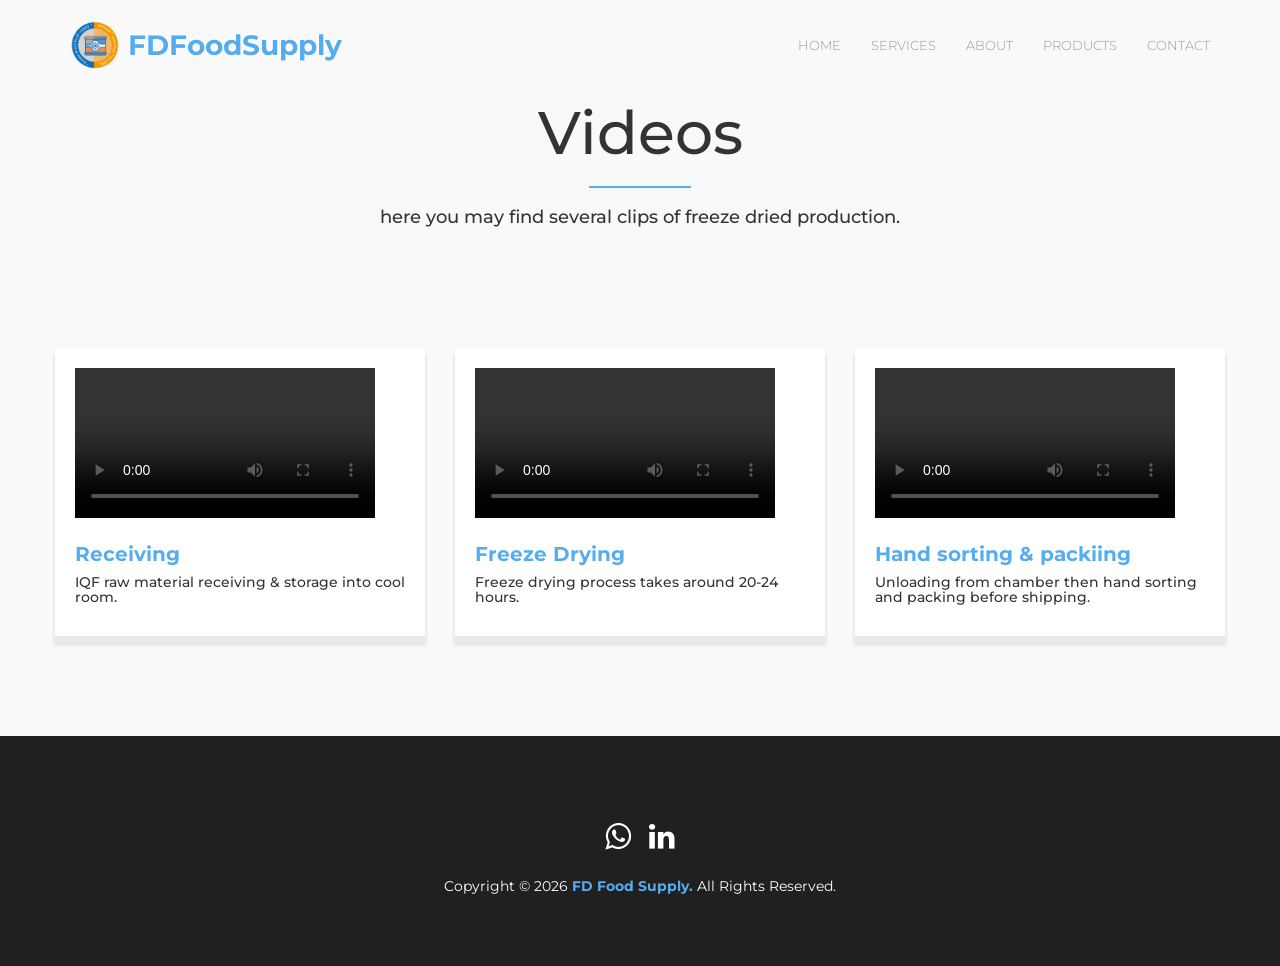
==== video.html @ 23c230f1 "Add files via upload" ====
<!DOCTYPE html>
<html lang="en">
<head>
	<meta charset="utf-8">
	<title>Freeze Dried Food Supply</title>
	<meta http-equiv="X-UA-Compatible" content="IE=Edge">
	<meta name="viewport" content="width=device-width, initial-scale=1">
	<meta name="keywords" content="freeze drying, freeze-dried, FD fruit, FD vegetable, FD candy, FD snack">
	<meta name="description" content="">
    <!-- 
	freeze-dried food, freeze-drying, FD fruits, FD vegetable, FD candies, FD confectionary.
    -->
	<link href='http://fonts.googleapis.com/css?family=Montserrat:400,700' rel='stylesheet' type='text/css'>
	<link rel="stylesheet" href="css/animate.min.css">
	<link rel="stylesheet" href="css/bootstrap.min.css">
	<link rel="stylesheet" href="css/font-awesome.min.css">		
	<link rel="stylesheet" href="css/templatemo-style.css">
</head>
<body data-spy="scroll" data-offset="50" data-target=".navbar-collapse">
	<div class="preloader">
		<div class="sk-spinner sk-spinner-rotating-plane"></div>
	</div>
	<nav class="navbar navbar-fixed-top custom-navbar" role="navigation">
		<div class="container">
			<div class="navbar-header">
				<button class="navbar-toggle" data-toggle="collapse" data-target=".navbar-collapse">
					<span class="icon icon-bar"></span>
					<span class="icon icon-bar"></span>
					<span class="icon icon-bar"></span>
				</button>
<div style="display:flex; align-items:center; flex-wrap:nowrap; gap:8px;">
  <img src="images/logo.png" alt="" width="50" height="50" style="object-fit:contain; flex-shrink:0;">
  <a href="https://www.fdfoodsupply.com" class="navbar-brand"> <span style="text-shadow: 1px 1px 0 #fff, -1px 1px 0 #fff, 1px -1px 0 #fff, -1px -1px 0 #fff;
  ">FDFoodSupply</span></a>
</div>
			</div>
			<div class="collapse navbar-collapse">
				<ul class="nav navbar-nav navbar-right">
					<li><a href="https://www.fdfoodsupply.com/index.html">Home</a></li>
					<li><a href="https://www.fdfoodsupply.com/index.html">Services</a></li>
					<li><a href="https://www.fdfoodsupply.com/index.html">About</a></li>
					<li><a href="https://www.fdfoodsupply.com/index.html">Products</a></li>
					<li><a href="https://www.fdfoodsupply.com/index.html">Contact</a></li>
				</ul>
			</div>
		</div>
	</nav>


	<section id="about">
		<div class="container">
			<div class="row">
				<div class="col-md-12 wow bounceIn">
					<h2>Videos</h2>
					<hr>
					<h4>here you may find several clips of freeze dried production.</h4>
				</div>
			
			<div class="row">
				<div class="col-md-4 col-sm-4 wow fadeInUp" data-wow-delay="0.6s">
					<div class="about-wrapper">
				<video controls style="max-width: 100%;">
  				<source src="images/FDflowchart01720.mp4" type="video/mp4">
  					Your browser does not support this video.
				</video>

						<h3>Receiving</h3>
						<h5>IQF raw material receiving & storage into cool room.</h5>
					</div>
				</div>
				<div class="col-md-4 col-sm-4 wow fadeInUp" data-wow-delay="0.6s">
					<div class="about-wrapper">
				<video controls style="max-width: 100%;">
  				<source src="images/FDflowchart02720.mp4" type="video/mp4">
  					Your browser does not support this video.
				</video>
						<h3>Freeze Drying</h3>
						<h5>Freeze drying process takes around 20-24 hours.</h5>
					</div>
				</div>
				<div class="col-md-4 col-sm-4 wow fadeInUp" data-wow-delay="0.6s">
					<div class="about-wrapper">
				<video controls style="max-width: 100%;">
  				<source src="images/FDflowchart03720.mp4" type="video/mp4">
  					Your browser does not support this video.
				</video>
						<h3>Hand sorting & packiing</h3>
						<h5>Unloading from chamber then hand sorting and packing before shipping.</h5>
					</div>
				</div>
			</div>
		</div>
	</section>
	<!-- end about -->
	<!-- start portfolio -->


	<footer>
		<div class="container">
			<div class="row">
				<div class="col-md-12">
					<ul class="social-icon wow fadeIn" data-wow-delay="0.3s">
						<li><a href="https://wa.me/8613853216992" class="fa fa-whatsapp"></a></li>
						<li><a href="https://www.linkedin.com/in/aileen-fdfoodsupply" class="fa fa-linkedin"></a></li>
					</ul>
					<p class="wow bounceIn">Copyright &copy; 2026 <a rel="nofollow noopener" href="https://www.fdfoodsupply.com"><span><span> FD Food Supply. </span></a>All Rights Reserved.</p>

				</div>
			</div>
		</div>
	</footer>
	<script src="js/jquery.js"></script>
	<script src="js/bootstrap.min.js"></script>
	<script src="js/jquery.flexslider.js"></script>
	<script src="js/isotope.js"></script>
	<script src="js/imagesloaded.min.js"></script>
	<script src="js/smoothscroll.js"></script>
	<script src="js/wow.min.js"></script>
	<script src="js/custom.js"></script>
</body>
</html>
---- css/templatemo-style.css ----
/*

Workforce CSS Template

https://templatemo.com/tm-461-workforce

*/

body
    {
        background: #f9f9f9;
        font-family: 'Montserrat', sans-serif;
        font-weight: 400;
        overflow-x: hidden;
    }

/* start hr */
hr
    {
        border: 1px solid #55acee;
        width: 100px;
        margin-top: 20px;
    }
/* end hr */

/* start h2 */
h2
    {
        font-size: 60px;
        text-align: center;
    }
/* end h2 */

/* start h4 */
h4
    {
        text-align: center;
        padding-bottom: 50px;
    }
/* end h4 */
.btn {
    background: transparent;
    border-radius: 10px;
    color: #ffffff;
    margin-top: 40px;
	padding: 12px 22px;
    transition: all 0.4s ease-in-out;  
}
.btn:hover {
    background: #55acee;
    border-color: transparent;
}

/* start overlay */
.overlay 
    {
       width: 100%;
       height: 100%;
       background: rgba(0, 0, 0, 0.7);
    } 
/* end overlay */

/* start preloader */
.preloader
    {
        position: fixed;
        top: 0;
        left: 0;
        width: 100%;
        height: 100%;
        z-index: 99999;
        display: -webkit-flex;
        display: -ms-flexbox;
        display: flex;
        -webkit-flex-flow: row nowrap;
            -ms-flex-flow: row nowrap;
                flex-flow: row nowrap;
        -webkit-justify-content: center;
            -ms-flex-pack: center;
                justify-content: center;
        -webkit-align-items: center;
            -ms-flex-align: center;
                align-items: center;
        background: none repeat scroll 0 0 #fff;
    }
.sk-spinner-rotating-plane.sk-spinner 
    {
         width: 30px;
        height: 30px;
        background-color: #55acee;         
        -webkit-animation: sk-rotatePlane 1.2s infinite ease-in-out;
                animation: sk-rotatePlane 1.2s infinite ease-in-out;
     }

@-webkit-keyframes sk-rotatePlane {
  0% {
         -webkit-transform: perspective(120px) rotateX(0deg) rotateY(0deg);
                 transform: perspective(120px) rotateX(0deg) rotateY(0deg); }

  50% {
        -webkit-transform: perspective(120px) rotateX(-180.1deg) rotateY(0deg);
                transform: perspective(120px) rotateX(-180.1deg) rotateY(0deg); }

  100% {
            -webkit-transform: perspective(120px) rotateX(-180deg) rotateY(-179.9deg);
                    transform: perspective(120px) rotateX(-180deg) rotateY(-179.9deg); } }

@keyframes sk-rotatePlane {
  0% {
         -webkit-transform: perspective(120px) rotateX(0deg) rotateY(0deg);
                 transform: perspective(120px) rotateX(0deg) rotateY(0deg); }

  50% {
        -webkit-transform: perspective(120px) rotateX(-180.1deg) rotateY(0deg);
                transform: perspective(120px) rotateX(-180.1deg) rotateY(0deg); }

  100% {
            -webkit-transform: perspective(120px) rotateX(-180deg) rotateY(-179.9deg);
                    transform: perspective(120px) rotateX(-180deg) rotateY(-179.9deg); } }
/* end preloader */

/* start navigation */
.custom-navbar 
    {
        margin-bottom: 0;
        background-color: #fff;
        text-align: right;
    }
.custom-navbar .navbar-brand 
    {
        color: #55acee;
        font-weight: bold;
        font-size: 28px;
    }
.custom-navbar .nav li a
     {
         color: #999;
         font-weight: 300;
         font-size: 13px;
         text-transform: uppercase;
    }
.custom-navbar .nav li a:hover
    {
        background: transparent;
        color: #55acee;
    }
.custom-navbar .nav li.active > a
    {
         background-color: transparent;
         color: #55acee;
    }
.custom-navbar .navbar-toggle
    {
        border: none;
        padding-top: 10px;
    }
.custom-navbar .navbar-toggle .icon-bar
    {
        background: #55acee;
        border-color: transparent;
    }
@media(min-width:768px){
    .custom-navbar
         {
             padding: 20px 0;
            border-bottom: 0;
             background: 0 0;
             transition: all 0.3s ease;
         }
    .custom-navbar.top-nav-collapse
         {
            padding: 0;
            box-shadow: 0px 2px 8px 0px rgba(50, 50, 50, 0.08);
            background: #fff;
        }
}
/* end navigation */

/* start home */        
#home h1
    {
        font-size: 80px;
        font-weight: bold;
        line-height: 1em;
        letter-spacing: 2px;
        padding-top: 10px;
    }
#home span
    {
        color: #55acee;
        font-weight: bold;
    }
#home .btn {
    background: rgba(0,0,0,0.6);
    border: none;
}
#home .btn:hover {
    background: rgba(255,255,255,0.6);
}
.templatemo_homewrapper {
    padding-left: 15px;
    padding-right: 15px;
}
.flexslider {
    margin: 0 0 60px;
    background: #fff;
    padding: 0;
    position: relative;
    zoom: 1;
    background-color: #371604;
    overflow: hidden;
    margin: 0;
    text-align: center;
}
.flexslider .slides {
    padding: 0;
    zoom: 1;
}
.flexslider .slides img {
    width: 100%;
    min-width: 648px;
    min-height: 270px;
    display: block;
}
.flexslider .slides > li {
    display: none;  
    padding: 0;
    position: relative;
    -webkit-backface-visibility: hidden;
}
.flexslider img {
    position: relative;
    width: 100%;
}
.slider-caption {
    color:white;
    margin: 0;
    position: absolute;
    top: 0;
    left: 0;
    text-transform: uppercase;
    z-index: 7;
    width: 100%;
    height: 100%;
    display: -webkit-flex;
    display: -ms-flexbox;
    display: flex;
    -webkit-justify-content: center;
    -ms-flex-pack: center;
    justify-content: center;
    -webkit-align-items: center;
    -ms-flex-align: center;
    align-items: center;
}
/* end home */

/* start service */
#service
    {
        background: #ffffff;
        padding-top: 80px;
        padding-bottom: 80px;
    }
#service .media
    {
        padding: 10px;
    }
#service .media .fa
    {
        color: #55acee;
        font-size: 60px;
        margin-right: 20px;
        width: 65px;
        height: 65px;
    }
#service .media .media-heading
    {
        font-weight: 600;
        font-size: 20px;
        padding-bottom: 10px;
    }
/* end service */

/* start divider */
.divider
    {
        background: url('../images/divider-bg2.jpg');
        background-size: cover;
        background-repeat: no-repeat;
        background-attachment: fixed;
        color: #ffffff;
        text-align: center;
    }
.divider .divider-des
    {
        padding: 100px 15px;
    }
/* end divider */

/* start about */
h3.about-title {
    margin-top: 0;
}
#about
    {
        padding-top: 80px;
        padding-bottom: 80px;
    }
#about .progress
    {
        background: #f9f9f9;
        box-shadow: none;
        border-radius: 0px;
    }
#about .progress .progress-bar-danger
    {
        background: #55acee;
    }
#about span
    {
        display: block;
        margin-top: 12px;
        margin-bottom: 6px;
    }
#about .about-wrapper
    {
        background: #ffffff;
        box-shadow: 0px 8px 2px 2px rgba(50,50,50, 0.08);
        margin-top: 60px;
        margin-bottom: 20px;
        max-width: 500px;
        padding: 20px;
    }
#about .about-wrapper h3
    {
        color: #55acee;
        font-size: 20px;
        font-weight: bold;        
    }
/* end about */

/* start portfolio */
#portfolio
    {
        background: #fff;
        border-top: 1px solid #eeeeee;
        border-bottom: 1px solid #eeeeee;
        padding-top: 80px;
        padding-bottom: 80px;
    }
#portfolio .portfolio-thumb
    {
        overflow: hidden;
        margin: 0;
        position: relative;
    }
#portfolio .portfolio-thumb .portfolio-overlay
    {
        background: #333;
        color: #ffffff;
        display: -webkit-flex;
        display: -ms-flexbox;
        display: flex;
        -webkit-align-items: center;
            -ms-flex-align: center;
                align-items: center;
        -webkit-justify-content: center;
            -ms-flex-pack: center;
                justify-content: center;
        top: 0;
        right: 0;
        left: 0;
        bottom: 0;
        width: 100%;
        height: 100%;
        text-align: center;
        position: absolute;
        opacity: 0;
        transition: all 0.4s ease-in-out;
    }
#portfolio .portfolio-thumb:hover .portfolio-overlay
    {
        opacity: 0.9;
    }
#portfolio .portfolio-thumb .portfolio-overlay .fa
    {
        border: 1px solid #ffffff;
        border-radius: 50%;
        color: #ffffff;
        width: 40px;
        height: 40px;
        line-height: 40px;
        text-align: center;
        text-decoration: none;
        margin-right: 6px;
        margin-bottom: 10px;
        transition: all 0.3s ease;
    }
#portfolio .portfolio-thumb .portfolio-overlay .fa:hover {
    background: #55acee;
    border-color: #55acee;
}
#portfolio .portfolio-thumb .portfolio-overlay h4
    {
        padding-bottom: 10px;
    }
    .portfolio-description {
        padding-left: 15px;
        padding-right: 15px;
    }
/*filter css*/
.filter-wrapper {
    width: 100%;
    margin: 0 0 24px 0;
    padding: 0;
    overflow: hidden;
    text-align: center;
}
.filter-wrapper li {
    display: inline-block;
    margin: 4px;
    transition: all 0.3s ease;
}
.filter-wrapper li:hover {
    background: #55acee;
}
.filter-wrapper li:hover a {
    color: #fff;
}
.filter-wrapper li a {
    border: 1px solid #f2f2f2;
    color: #999;
    padding: 8px 17px;
    display: block;
    text-decoration: none;
}
/*isotope box css*/
.iso-box-section {
    width: 100%;
    margin: 0 0 24px 0;
}
.iso-box-wrapper {
    width: 100%;
    padding: 0;
    clear: both;
    position: relative;
}
.iso-box {
    position: relative;
    min-height: 50px;
    float: left;
    overflow: hidden;
    margin-bottom: 20px;
}
.fluid-img {
    width: 100%;
    display: block;
    height: auto;
}
/* end portfolio */

/* start contact */
#contact
    {
        background: #ffffff;
        padding-top: 80px;
        padding-bottom: 80px;
    }
#contact .form-control
    {
        background: transparent;
        border-radius: 0px;
        box-shadow: none;
        border: 1px solid #CCC;
        margin-bottom: 20px;
        transition: all 0.4s ease-in-out;
    }
#contact input
    {
        height: 50px;
    }
#contact input[type="submit"]
    {
        border: 2px solid #55acee;
        font-weight: bold;
		color: #55acee;
    }
#contact input[type="submit"]:hover
    {
        background: #55acee;
		color: #fff;
    }
/* end contact */

/* start footer */
footer
    {
        background: #202020;
        color: #ffffff;
        padding-top: 60px;
        padding-bottom: 60px;
        text-align: center;
    }
footer p
    {
        display: block;
        padding-top: 40px;
    }
footer span
    {
        color: #55acee;
        font-weight: bold;
    }
/* end footer */

/* start social icon */
.social-icon
    {
        display: block;
        position: relative;
        padding: 0;
        margin: 0;
        top: 20px;
    }
.social-icon li
    {
        display: inline-block;
        list-style: none;
        transition: all 0.4s ease-in-out;
        width: 40px;
        height: 40px;
    }
.social-icon li a
    {
        color: #fff;
        font-size: 30px;
        text-decoration: none;
        line-height: 40px;
        text-align: center;
    }
.social-icon li:hover
    {
        background: #55acee;
    }
/* end social icon */

/* start media 980 */
@media screen and ( max-width: 980px ){
    #home h1
        {
            font-size: 40px;
        }
    h2
        {
            font-size: 30px;
        }
    
}
/* end media 980 */


/* start media 768 */
@media screen and ( max-width: 767px ){
    h4 {
        padding-bottom: 20px;
    }
   #home h1
    {
        font-size: 40px;
    }
    #home {
        margin-top: 50px;
    }
    .templatemo-about-left {
        margin-bottom: 30px;
    }
    #about .about-wrapper {
        margin-left: auto;
        margin-right: auto;
    }
}
/* end media 768 */

@media screen and (max-width: 440px) {
    h4 {
        padding-bottom: 15px;
        line-height: 1.5em;
    }
    .filter-wrapper li {
        margin: 2px;
    }
    .filter-wrapper li a {
        padding: 6px 10px;
    }
}

@media screen and (max-width: 380px) {
    #service .media .fa {
        margin-right: 5px;
    }
}

/* start media 360 */
@media screen and ( max-width: 360px ){
    #home h1
        {
            font-size: 30px;
            line-height: 1.5em;
        }
}
/* end media 360 */
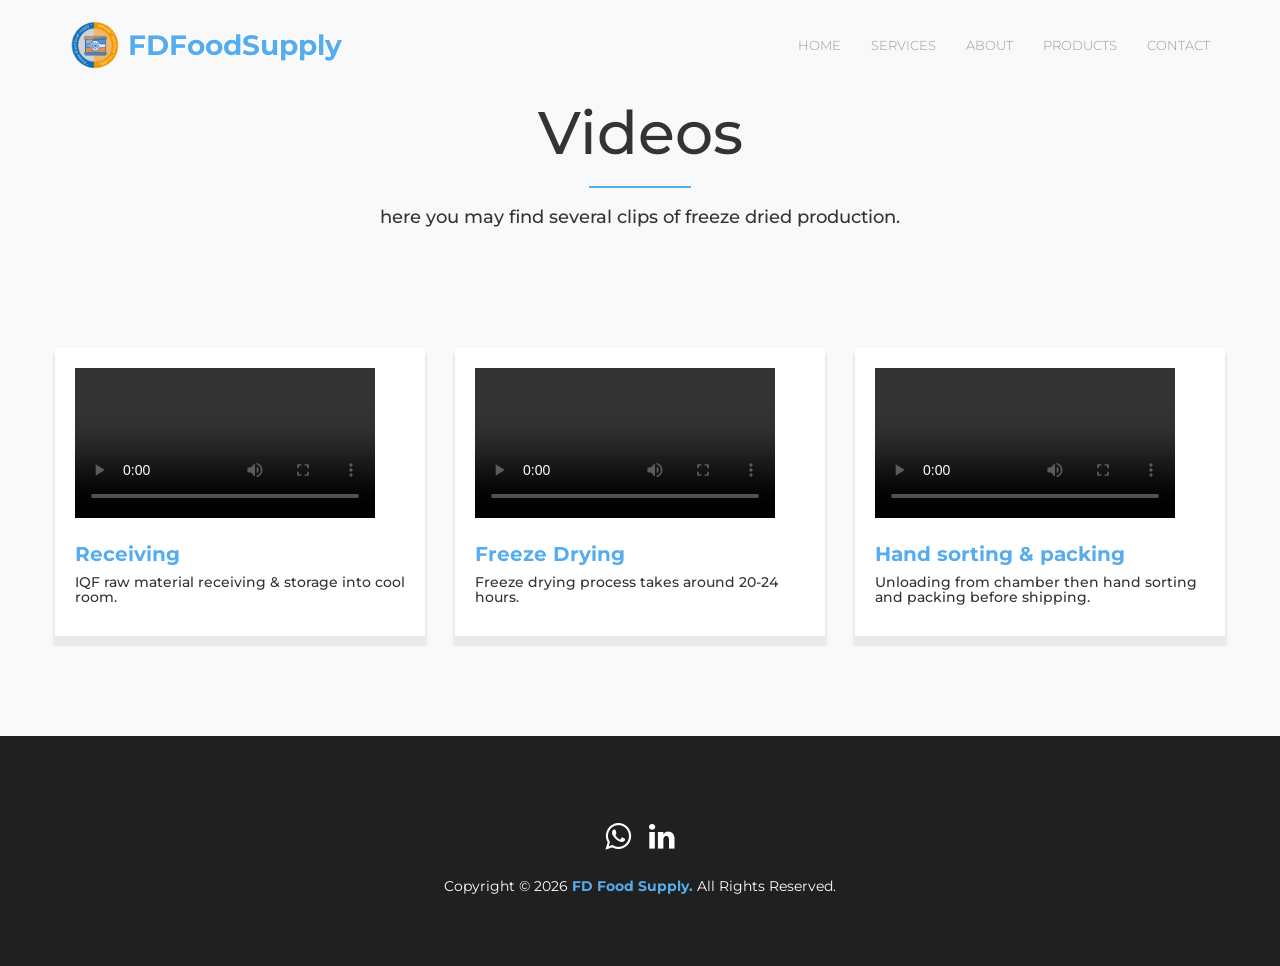
==== commit ada9cb3a: "Add files via upload" ====
--- a/video.html
+++ b/video.html
@@ -60,7 +60,7 @@
 				<div class="col-md-4 col-sm-4 wow fadeInUp" data-wow-delay="0.6s">
 					<div class="about-wrapper">
 				<video controls style="max-width: 100%;">
-  				<source src="images/FDflowchart01720.mp4" type="video/mp4">
+  				<source src="images/RMreceiving.mp4" type="video/mp4">
   					Your browser does not support this video.
 				</video>
 
@@ -71,7 +71,7 @@
 				<div class="col-md-4 col-sm-4 wow fadeInUp" data-wow-delay="0.6s">
 					<div class="about-wrapper">
 				<video controls style="max-width: 100%;">
-  				<source src="images/FDflowchart02720.mp4" type="video/mp4">
+  				<source src="images/freezedrying.mp4" type="video/mp4">
   					Your browser does not support this video.
 				</video>
 						<h3>Freeze Drying</h3>
@@ -81,10 +81,10 @@
 				<div class="col-md-4 col-sm-4 wow fadeInUp" data-wow-delay="0.6s">
 					<div class="about-wrapper">
 				<video controls style="max-width: 100%;">
-  				<source src="images/FDflowchart03720.mp4" type="video/mp4">
+  				<source src="images/handsorting.mp4" type="video/mp4">
   					Your browser does not support this video.
 				</video>
-						<h3>Hand sorting & packiing</h3>
+						<h3>Hand sorting & packing</h3>
 						<h5>Unloading from chamber then hand sorting and packing before shipping.</h5>
 					</div>
 				</div>
